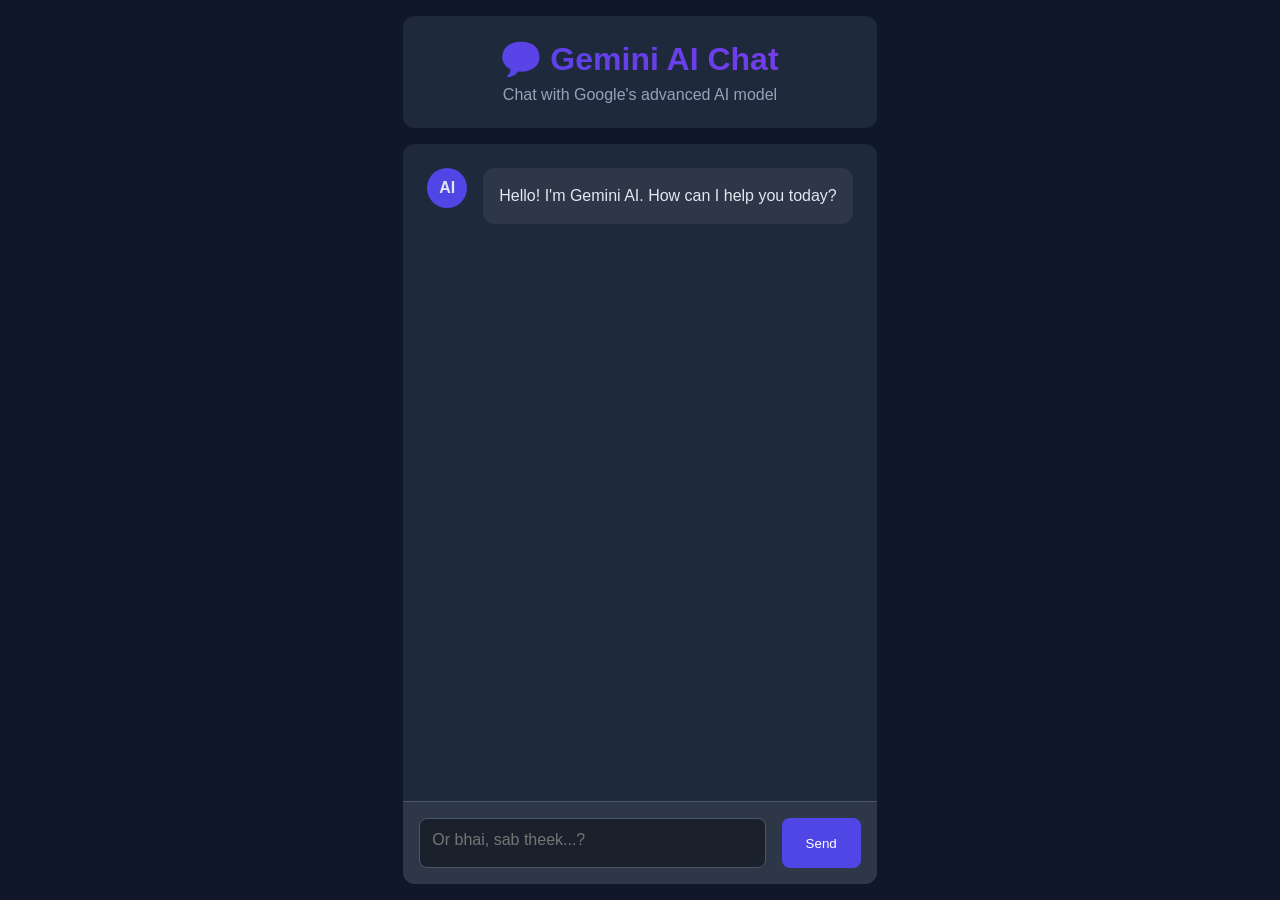
==== gen_ai/index.html @ 04bfeb96 "fetched the gemini api and made own genAi page" ====
<!DOCTYPE html>
<html lang="en">
  <head>
    <meta charset="UTF-8" />
    <meta name="viewport" content="width=device-width, initial-scale=1.0" />
    <title>Gemini AI Chat</title>
    <link rel="stylesheet" href="style.css" />
  </head>
  <body>
    <div class="container">
      <header>
        <h1>💬 Gemini AI Chat</h1>
        <p class="subtitle">Chat with Google's advanced AI model</p>
      </header>

      <div class="chat-container">
        <div class="chat-messages" id="chatMessages">
          <div class="message">
            <div class="avatar">AI</div>
            <div class="message-content">
              Hello! I'm Gemini AI. How can I help you today?
            </div>
          </div>
        </div>

        <div class="input-container">
          <form class="input-form" id="chatForm">
            <textarea
              id="userInput"
              placeholder="Or bhai, sab theek...?"
              rows="1"
              required
            ></textarea>
            <button type="submit" id="sendButton">Send</button>
          </form>
        </div>
      </div>
    </div>

    <script src="script.js"></script>
  </body>
</html>
---- gen_ai/style.css ----
* {
  margin: 0;
  padding: 0;
  box-sizing: border-box;
  font-family: "Segoe UI", Tahoma, Geneva, Verdana, sans-serif;
}

body {
  background: #0f1729;
  color: #e2e8f0;
  min-height: 100vh;
  display: flex;
  flex-direction: column;
}

.container {
  max-width: 1200px;
  margin: 0 auto;
  padding: 1rem;
  flex-grow: 1;
  display: flex;
  flex-direction: column;
}

header {
  text-align: center;
  padding: 1.5rem;
  background: #1e293b;
  border-radius: 12px;
  margin-bottom: 1rem;
}

h1 {
  font-size: 2rem;
  margin-bottom: 0.5rem;
  background: linear-gradient(45deg, #4f46e5, #7c3aed);
  -webkit-background-clip: text;
  background-clip: text;
  color: transparent;
}

.subtitle {
  color: #94a3b8;
}

.chat-container {
  flex-grow: 1;
  background: #1e293b;
  border-radius: 12px;
  display: flex;
  flex-direction: column;
  overflow: hidden;
}

.chat-messages {
  flex-grow: 1;
  padding: 1.5rem;
  overflow-y: auto;
  display: flex;
  flex-direction: column;
  gap: 1rem;
}

.message {
  display: flex;
  gap: 1rem;
  align-items: flex-start;
  animation: fadeIn 0.3s ease;
}

@keyframes fadeIn {
  from {
    opacity: 0;
    transform: translateY(10px);
  }
  to {
    opacity: 1;
    transform: translateY(0);
  }
}

.avatar {
  width: 40px;
  height: 40px;
  border-radius: 50%;
  background: #4f46e5;
  display: flex;
  align-items: center;
  justify-content: center;
  font-weight: bold;
}

.user-avatar {
  background: #7c3aed;
}

.message-content {
  flex: 1;
  background: #2d3748;
  padding: 1rem;
  border-radius: 12px;
  line-height: 1.5;
}

.user-message .message-content {
  background: #3730a3;
}

.input-container {
  padding: 1rem;
  background: #2d3748;
  border-top: 1px solid #4a5568;
}

.input-form {
  display: flex;
  gap: 1rem;
}

textarea {
  flex: 1;
  padding: 0.75rem;
  border: 1px solid #4a5568;
  border-radius: 8px;
  background: #1a202c;
  color: #e2e8f0;
  font-size: 1rem;
  resize: none;
  min-height: 50px;
  max-height: 150px;
}

textarea:focus {
  outline: none;
  border-color: #4f46e5;
}

button {
  padding: 0.75rem 1.5rem;
  background: #4f46e5;
  color: white;
  border: none;
  border-radius: 8px;
  cursor: pointer;
  transition: background 0.3s ease;
  font-weight: 500;
}

button:hover {
  background: #4338ca;
}

button:disabled {
  opacity: 0.7;
  cursor: not-allowed;
}

.typing-indicator {
  display: flex;
  gap: 0.5rem;
  padding: 1rem;
  color: #94a3b8;
  align-items: center;
}

.dot {
  width: 8px;
  height: 8px;
  background: #4f46e5;
  border-radius: 50%;
  animation: bounce 1.4s infinite;
}

.dot:nth-child(2) {
  animation-delay: 0.2s;
}
.dot:nth-child(3) {
  animation-delay: 0.4s;
}

@keyframes bounce {
  0%,
  100% {
    transform: translateY(0);
  }
  50% {
    transform: translateY(-4px);
  }
}

@media (max-width: 640px) {
  .container {
    padding: 0.5rem;
  }

  header {
    padding: 1rem;
  }

  .chat-messages {
    padding: 1rem;
  }

  .message-content {
    font-size: 0.95rem;
  }
}
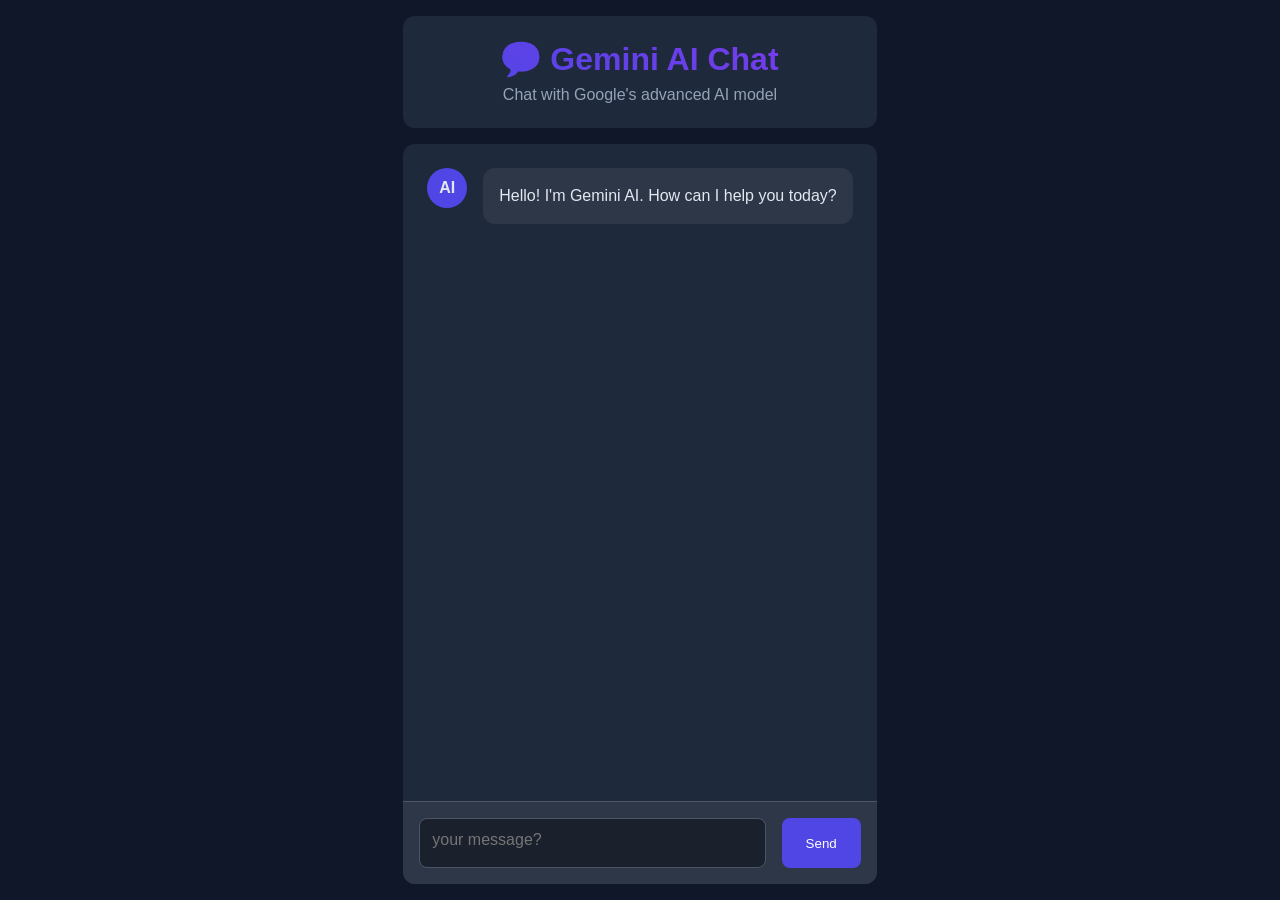
==== commit 54727741: "completed this project" ====
--- a/gen_ai/index.html
+++ b/gen_ai/index.html
@@ -27,7 +27,7 @@
           <form class="input-form" id="chatForm">
             <textarea
               id="userInput"
-              placeholder="Or bhai, sab theek...?"
+              placeholder="your message?"
               rows="1"
               required
             ></textarea>
